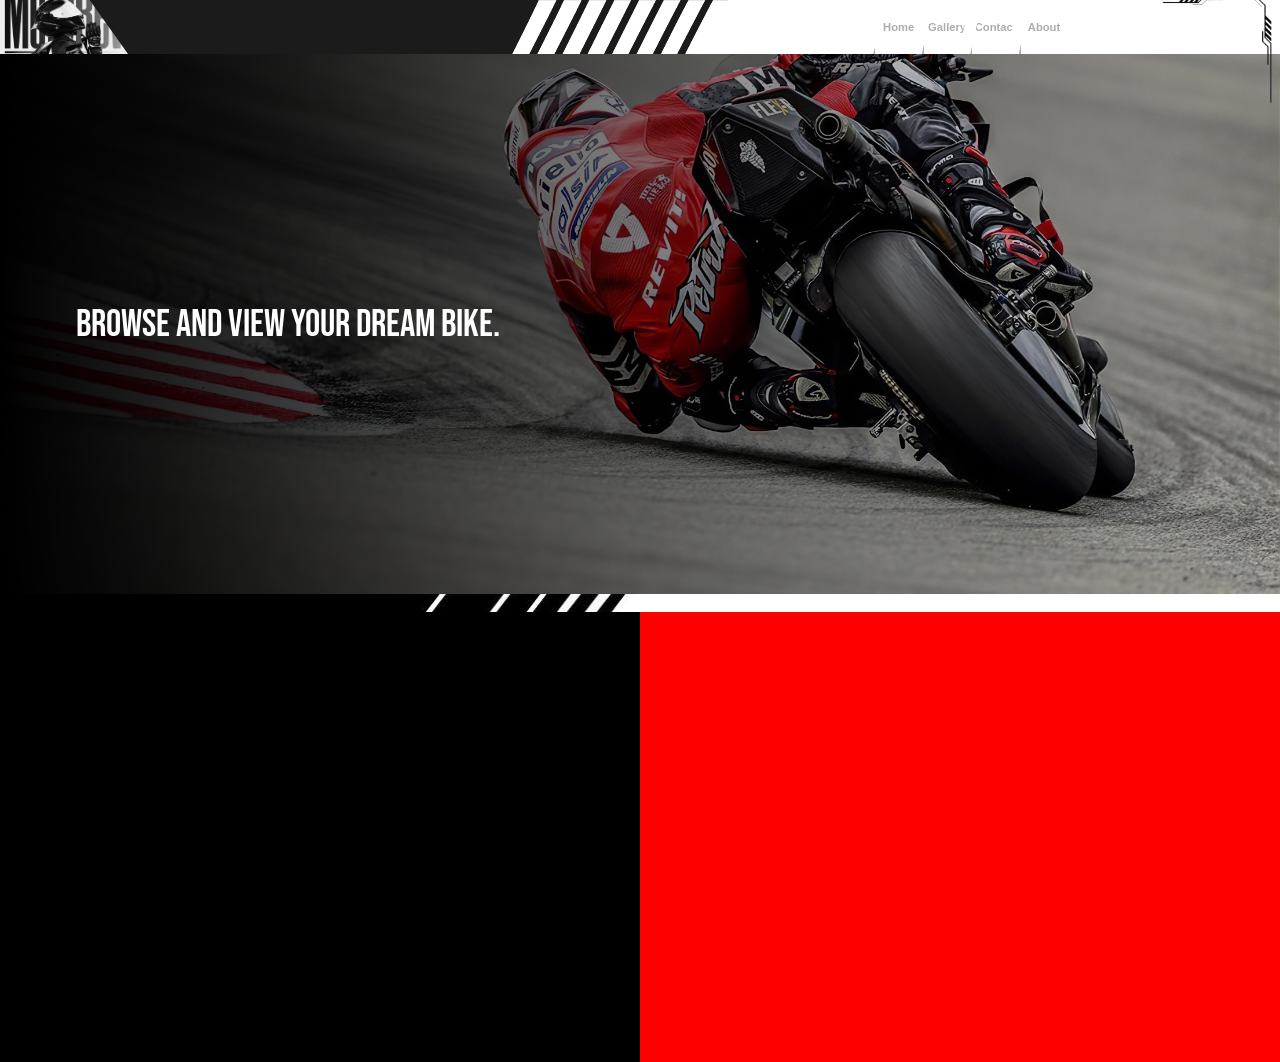
==== gallery.html @ 36334b3f "constructing gallery page" ====
<!doctype html>
<html lang="en">
	<head>
		<meta charset="UTF-8" />
		<meta name="viewport" content="width=device-width, initial-scale=1.0" />
		<title>MotoRev</title>
		<link rel="stylesheet" href="gallery.css" />
		<link rel="icon" href="assets/logo.png" />
		<link rel="preconnect" href="https://fonts.googleapis.com" />
		<link rel="preconnect" href="https://fonts.gstatic.com" crossorigin />
		<link
			href="https://fonts.googleapis.com/css2?family=Black+Ops+One&display=swap"
			rel="stylesheet"
		/>
		<link rel="preconnect" href="https://fonts.googleapis.com" />
		<link rel="preconnect" href="https://fonts.gstatic.com" crossorigin />
		<link
			href="https://fonts.googleapis.com/css2?family=Bebas+Neue&display=swap"
			rel="stylesheet"
		/>
	</head>
	<body>
		<nav id="navbar-container">
			<img id="top-frame-style" src="assets/top-frame-style.png" alt="" />
			<div class="logo-wrapper">
				<a href="index.html"><div class="logo"></div></a>
			</div>
			<div class="right-side-wrapper">
				<div class="shark-gills-style">
					<img src="assets/shark_gills.png" alt="" />
				</div>
				<div class="nav-container">
					<input
						id="toggle-input"
						aria-expanded="false"
						type="checkbox"
						aria-controls="nav-links"
						class="toggle-input"
					/>
					<label for="toggle-input" class="toggle-label">☰</label>

					<ul class="nav-links" id="nav-links">
						<li><a href="index.html">Home</a></li>
						<li><a href="gallery.html">Gallery</a></li>
						<li><a href="">Contact</a></li>
						<li><a href="">About</a></li>
					</ul>
				</div>
			</div>
		</nav>

		<div class="hero-container">
			<!-- <img src="assets/motoGP.jpg" alt=""> -->
			<div class="dark-filter"></div>
			<div class="hero-text-container">
				<h1>BROWSE AND VIEW YOUR DREAM BIKE.</h1>
			</div>
		</div>

		<div class="horizontal_line"></div>

		<div class="bike_category_container">
			<div class="left_container">

			</div>
		</div>

	</body>
</html>
---- gallery.css ----
:root {
	--grey: #adadad;
	--black: #1b1b1b;
	--white: #ffffff;
}

* {
	margin: 0;
	padding: 0;
	box-sizing: border-box;
}

html,body{
    width: 100vw;
    overflow-x: hidden;
}

#navbar-container {
	width: 100%;
	height: 6vh;
	background-color: var(--black);
	display: flex;
	position: relative;
	position: sticky;
	top: 0;
	z-index: 100;
}

.logo-wrapper {
	width: 10%;
	height: 100%;
}

.logo {
	width: 100%;
	height: 100%;
	background-image: url(assets/logo.png);
	object-fit: contain;
	background-repeat: no-repeat;
	background-size: cover;
	background-position: 0 40%;
	position: relative;
	clip-path: polygon(70% 0, 100% 100%, 0 100%, 0 0);
}

.right-side-wrapper {
	display: flex;
	justify-content: flex-end;
	width: 60%;
	height: 100%;
	/* background-color: red; */
	margin-left: auto;
}

.shark-gills-style {
	width: 30%;
	height: 100%;
	margin-right: -4%;
	z-index: 1;
}

.shark-gills-style img {
	width: 100%;
	height: 100%;
}

.nav-container {
	width: 80%;
	height: 100%;
	/* margin-left: auto; */
	z-index: 4;
	background-color: var(--white);
	position: relative;
	clip-path: polygon(100% 0, 100% 100%, 0 100%, 5% 0);
	display: flex;
	justify-content: center;
	align-items: center;
}

.nav-links {
	width: 40%;
	height: 100%;
	display: flex;
	list-style: none;
	/* background-color: red; */
	color: var(--grey);
	font-family: "Montserrat", sans-serif;
	font-weight: bold;
}

.nav-links li {
	width: 20%;
	display: flex;
	align-items: center;
	padding: 0px 10%;
	justify-content: center;
	background-color: var(--white);
	border-left: 2px solid var(--grey);
	font-size: 0.7rem;
	font-weight: bold;
	clip-path: polygon(25% 0%, 100% 0%, 75% 100%, 0% 100%);
	animation: sizingDown 1s ease-in-out;
}

.nav-links li a {
	text-decoration: none;
	color: var(--grey);
}

.nav-links li:hover {
	width: 40%;
	background-color: var(--black);
	clip-path: polygon(15% 0%, 100% 0%, 85% 100%, 0% 100%);
	animation: sizingUp 1s ease-in-out;
}

@keyframes sizingUp {
	0% {
		width: 0%;
		opacity: 70%;
	}
	25% {
		width: 25%;
		opacity: 100%;
	}
	50% {
		width: 50%;
		opacity: 100%;
	}
	75% {
		width: 75%;
		opacity: 100%;
	}
	100% {
		width: 100%;
		opacity: 100%;
	}
}

@keyframes sizingDown {
	0% {
		width: 100%;
		background-color: var(--black);
	}
	25% {
		width: 75%;
		background-color: var(--grey);
	}
	50% {
		width: 50%;
		background-color: var(--white);
	}
	75% {
		width: 25%;
	}
	100% {
		width: 0%;
	}
}

#top-frame-style {
	width: 10%;
	position: absolute;
	top: -28%;
	right: 0;
	z-index: 5;
}

.toggle-input {
	display: none;
}

.toggle-label {
	display: none;
	padding: 0.5rem;
	border-radius: 6px;
	cursor: pointer;
}

.hero-container {
	width: 100vw;
	height: 60vh;
	background-image: url(assets/motoGP.jpg);
	background-repeat: no-repeat;
	background-size: cover;
	background-position: 0 40%;
	backdrop-filter: var(--black);
	position: relative;
	z-index: 1;
}

.dark-filter {
	position: absolute;
	top: 0;
	left: 0;
	width: 100%;
	background-image: linear-gradient(
		to right,
		rgba(0, 0, 0, 1),
		rgba(0, 0, 0, 0)
	);
	height: 100%;
	/* background-color: red; */
	z-index: 5;
}


.hero-text-container{
    width: 40%;
    height: 100%;
    display: flex;
    justify-content: center;
    align-items: center;
    /* background-color: red; */
    position: absolute;
    z-index: 5;
    padding-left: 5%;
}

.hero-text-container h1{
    font-family: "Bebas Neue", system-ui;
    font-weight: 500;
    font-size: clamp(2rem, 3vw, 5rem);
    text-align: center;
    color: white;
    letter-spacing: 5%;
}

.horizontal_line{
	width: 100%;
	height: 2vh;
	background-image: url(assets/horizontal_line_style.jpg);
	background-repeat: no-repeat;
	background-position: 0% 50%;
	background-size: 50%;
}

.bike_category_container{
	width: 100%;
	height: auto;
	background-color: red;
}

.bike_category_container .left_container{
	width: 50%;
	height: 50vh;
	background-color: black;
	
}


@media (max-width: 570px) {
    .hero-container {
        background-position: 60% 40%;
    }

    .hero-text-container{
        width: 100%;
    }
}

@media (max-width: 1054px) {
	.nav-container {
		clip-path: none;
		/* display: none; */
		width: 100%;
		position: relative;
		padding-right: 1rem;
	}

	@keyframes slideToLeft {
		from {
			transform: translateX(100%);
		}
		to {
			transform: translateX(0);
		}
	}

	@keyframes slideToRight {
		from {
			transform: translateX(0);
		}
		to {
			transform: translateX(100%);
		}
	}

	.nav-links {
		display: flex;
		visibility: hidden;
		/* display: none; */
		opacity: 0;
		flex-direction: column;
		position: absolute;
		top: 100%;
		gap: 1.5rem;
		left: 0;
		width: 100%;
		padding: 1rem;
		height: 100vh;
		background-color: var(--white);
		z-index: 10;
		transform: translateX(100%);
		transition:
			transform 1s ease-in-out,
			opacity 1s ease-in-out,
			visibility 1s ease-in-out;
	}

	.nav-links li {
		width: 100%;
		clip-path: none;
		border-left: none;
		font-size: 0.7rem;

		animation: none;
	}

	.nav-links li:hover {
		clip-path: none;
		width: 100%;
		background-color: transparent;
		cursor: pointer;
		border-bottom: 1px solid var(--grey);
		animation: none;
	}

	.toggle-label {
		display: flex;
		margin-left: auto;
		cursor: pointer;
	}

	.toggle-input:checked + .toggle-label + .nav-links {
		visibility: visible;
		opacity: 1;
		animation: slideToLeft 1s ease-in-out;
		transform: translateX(0);
	}
}
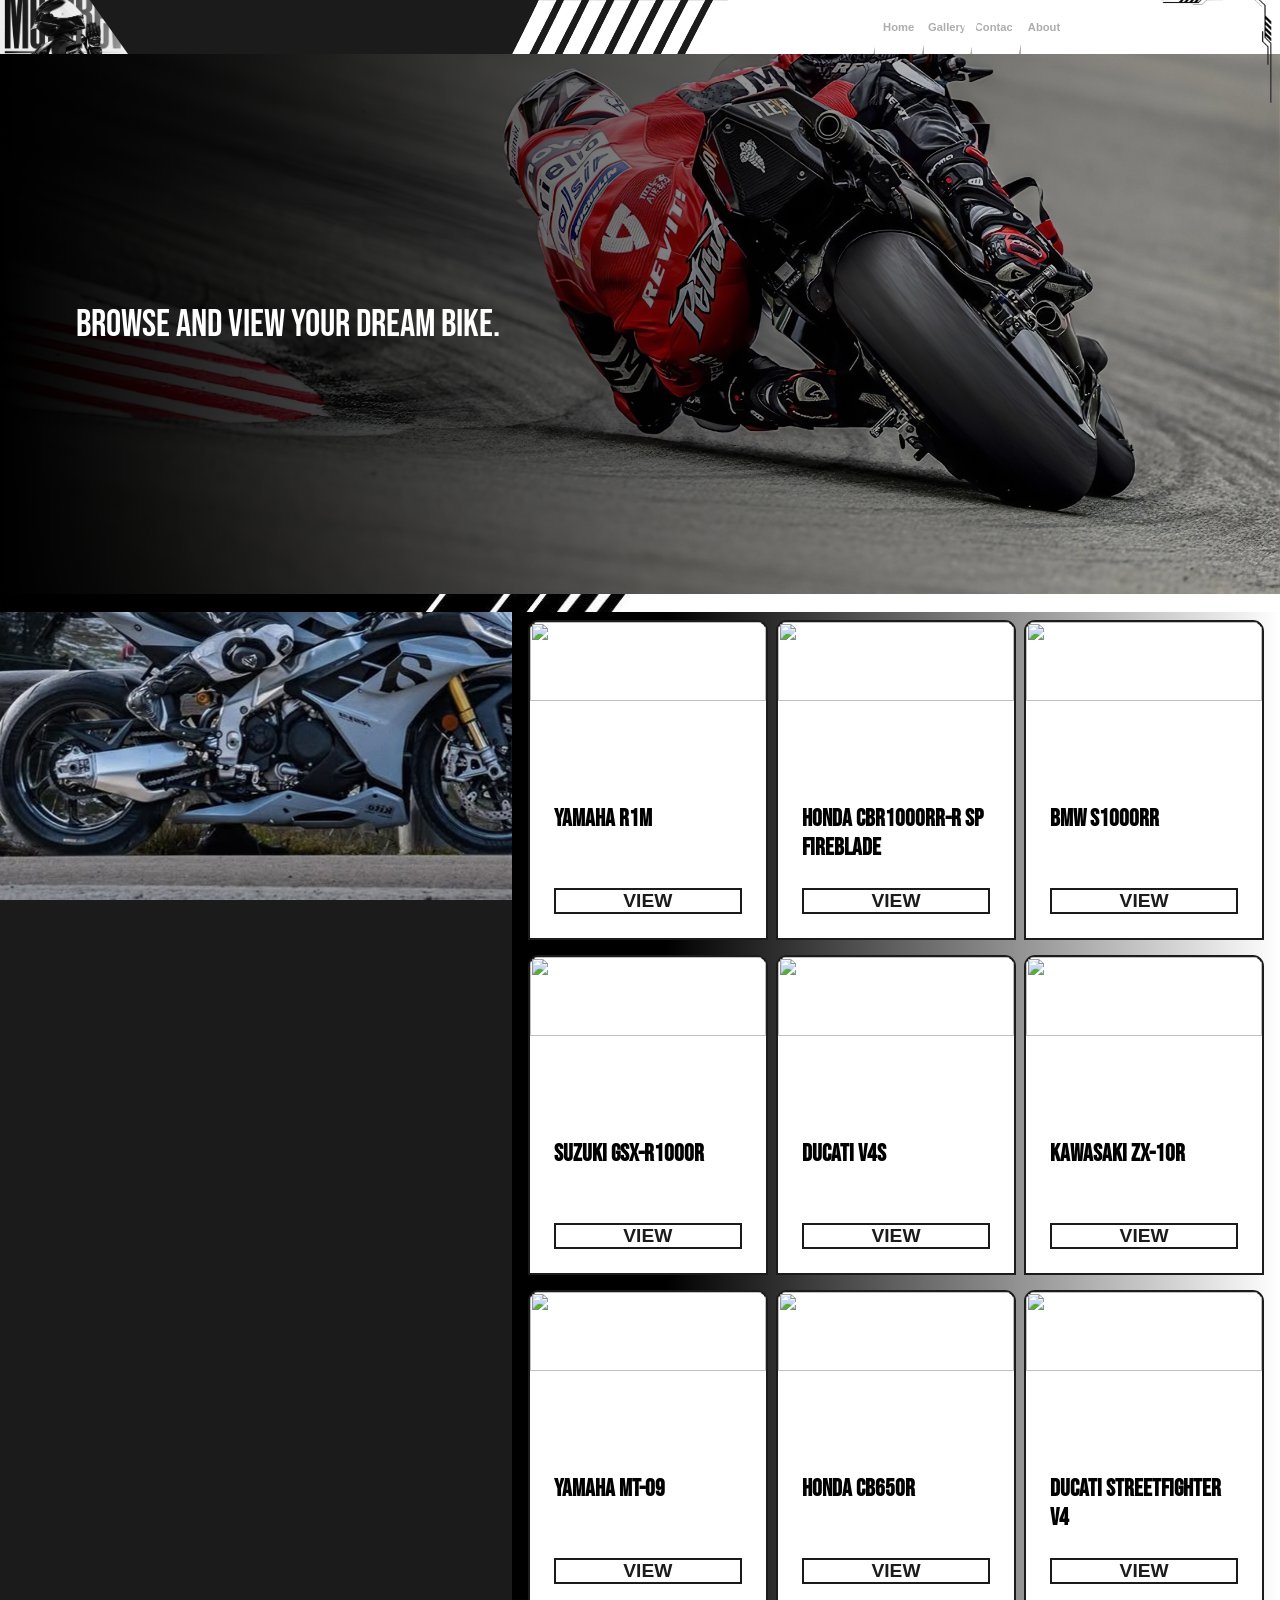
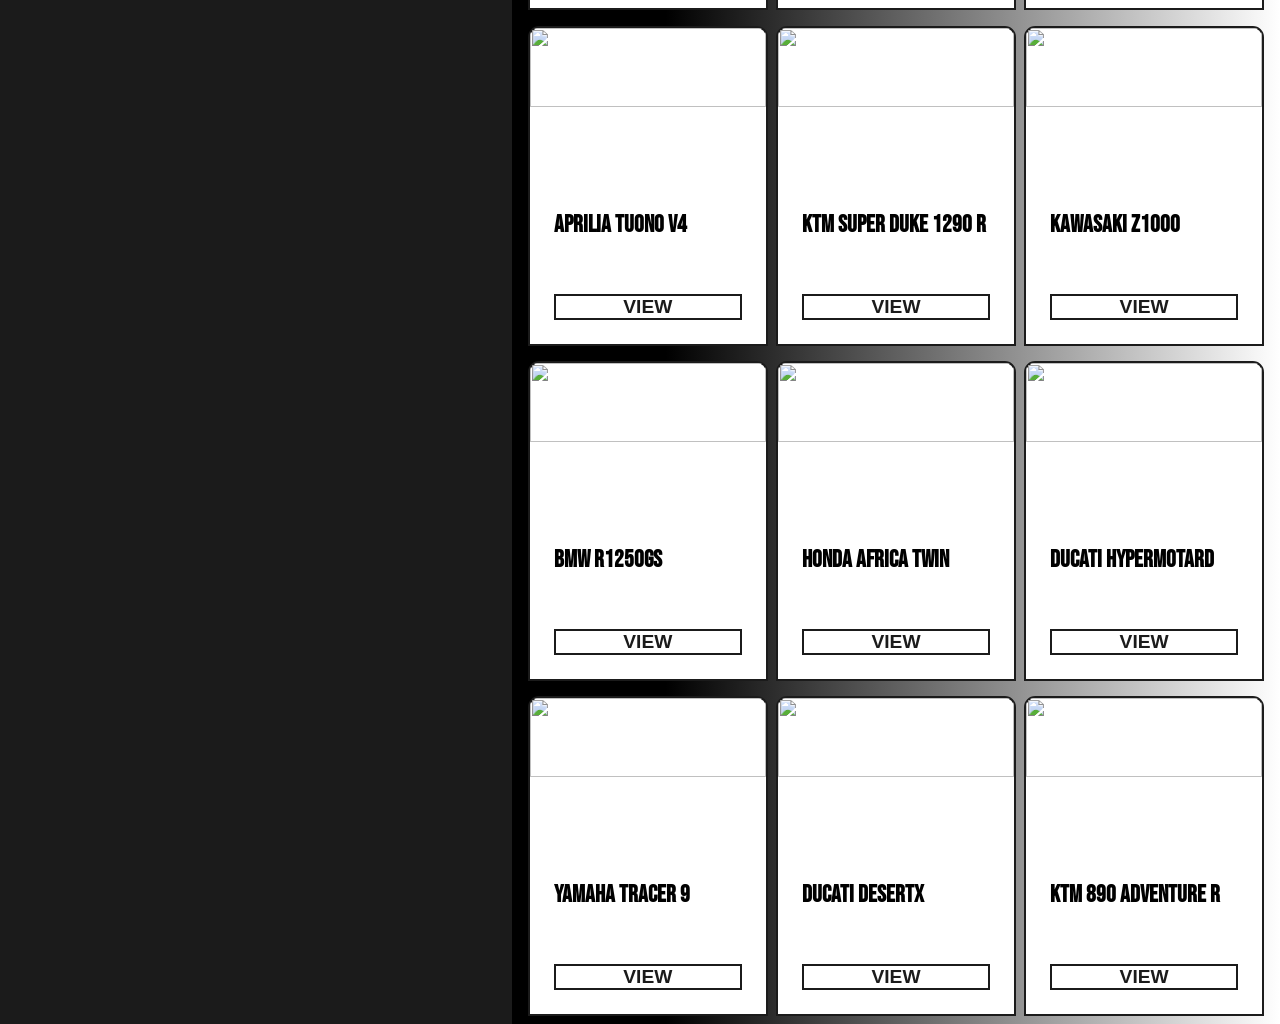
==== commit 96272965: "designed gallery card page" ====
--- a/gallery.html
+++ b/gallery.html
@@ -60,10 +60,87 @@
 		<div class="horizontal_line"></div>
 
 		<div class="bike_category_container">
-			<div class="left_container">
+			<div class="left_container"></div>
 
+			<div class="gallery_right_container">
+				<div class="gallery_cards_container" id="gallery_cards_container">
+					<!-- <div class="gallery_card">
+						<img src="assets/hero-bike-mask-img.jpg" alt="" />
+						<div class="card-text-container">
+							<h1>Yamaha R1M</h1>
+							<a href="">VIEW</a>
+						</div>
+					</div> -->
+					
+				</div>
+
+				<div class="gallery_cards_container" id="gallery_cards_container2">
+					<!-- <div class="gallery_card">
+						<img src="assets/hero-bike-mask-img.jpg" alt="" />
+						<div class="card-text-container">
+							<h1>Yamaha R1M</h1>
+							<a href="">VIEW</a>
+						</div>
+					</div> -->
+				</div>
 			</div>
 		</div>
 
+		<div class="bike_category_container">
+			<div class="left_container" id="bike_category2"></div>
+
+			<div class="gallery_right_container">
+				<div class="gallery_cards_container" id="gallery_cards_container3">
+					<!-- <div class="gallery_card">
+						<img src="assets/hero-bike-mask-img.jpg" alt="" />
+						<div class="card-text-container">
+							<h1>Yamaha R1M</h1>
+							<a href="">VIEW</a>
+						</div>
+					</div> -->
+					
+				</div>
+
+				<div class="gallery_cards_container" id="gallery_cards_container4">
+					<!-- <div class="gallery_card">
+						<img src="assets/hero-bike-mask-img.jpg" alt="" />
+						<div class="card-text-container">
+							<h1>Yamaha R1M</h1>
+							<a href="">VIEW</a>
+						</div>
+					</div> -->
+				</div>
+			</div>
+		</div>
+
+		<div class="bike_category_container">
+			<div class="left_container" id="bike_category3"></div>
+
+			<div class="gallery_right_container">
+				<div class="gallery_cards_container" id="gallery_cards_container5">
+					<!-- <div class="gallery_card">
+						<img src="assets/hero-bike-mask-img.jpg" alt="" />
+						<div class="card-text-container">
+							<h1>Yamaha R1M</h1>
+							<a href="">VIEW</a>
+						</div>
+					</div> -->
+					
+				</div>
+
+				<div class="gallery_cards_container" id="gallery_cards_container6">
+					<!-- <div class="gallery_card">
+						<img src="assets/hero-bike-mask-img.jpg" alt="" />
+						<div class="card-text-container">
+							<h1>Yamaha R1M</h1>
+							<a href="">VIEW</a>
+						</div>
+					</div> -->
+				</div>
+			</div>
+		</div>
+
+
+		<script src="gallery_script.js"></script>
 	</body>
 </html>
--- a/gallery.css
+++ b/gallery.css
@@ -14,7 +14,7 @@
     width: 100vw;
     overflow-x: hidden;
 }
-
+/* navbar start */
 #navbar-container {
 	width: 100%;
 	height: 6vh;
@@ -99,7 +99,7 @@
 	font-size: 0.7rem;
 	font-weight: bold;
 	clip-path: polygon(25% 0%, 100% 0%, 75% 100%, 0% 100%);
-	animation: sizingDown 1s ease-in-out;
+	animation: sizingDown 0.2s ease-in-out;
 }
 
 .nav-links li a {
@@ -176,6 +176,89 @@
 	border-radius: 6px;
 	cursor: pointer;
 }
+
+@media (max-width: 1054px) {
+	.nav-container {
+		clip-path: none;
+		/* display: none; */
+		width: 100%;
+		position: relative;
+		padding-right: 1rem;
+	}
+
+	@keyframes slideToLeft {
+		from {
+			transform: translateX(100%);
+		}
+		to {
+			transform: translateX(0);
+		}
+	}
+
+	@keyframes slideToRight {
+		from {
+			transform: translateX(0);
+		}
+		to {
+			transform: translateX(100%);
+		}
+	}
+
+	.nav-links {
+		display: flex;
+		visibility: hidden;
+		/* display: none; */
+		opacity: 0;
+		flex-direction: column;
+		position: absolute;
+		top: 100%;
+		gap: 1.5rem;
+		left: 0;
+		width: 100%;
+		padding: 1rem;
+		height: 100vh;
+		background-color: var(--white);
+		z-index: 10;
+		transform: translateX(100%);
+		transition:
+			transform 1s ease-in-out,
+			opacity 1s ease-in-out,
+			visibility 1s ease-in-out;
+	}
+
+	.nav-links li {
+		width: 100%;
+		clip-path: none;
+		border-left: none;
+		font-size: 0.7rem;
+
+		animation: none;
+	}
+
+	.nav-links li:hover {
+		clip-path: none;
+		width: 100%;
+		background-color: transparent;
+		cursor: pointer;
+		border-bottom: 1px solid var(--grey);
+		animation: none;
+	}
+
+	.toggle-label {
+		display: flex;
+		margin-left: auto;
+		cursor: pointer;
+	}
+
+	.toggle-input:checked + .toggle-label + .nav-links {
+		visibility: visible;
+		opacity: 1;
+		animation: slideToLeft 1s ease-in-out;
+		transform: translateX(0);
+	}
+}
+
+/* navbar end */
 
 .hero-container {
 	width: 100vw;
@@ -238,14 +321,99 @@
 .bike_category_container{
 	width: 100%;
 	height: auto;
-	background-color: red;
+	/* background-color: red; */
+	display: flex;
 }
 
 .bike_category_container .left_container{
-	width: 50%;
-	height: 50vh;
-	background-color: black;
-	
+	width: 40%;
+	height: auto;
+	background-color: var(--black);
+	background-image: url(assets/SportBike_category_img.jpg);
+	background-position: -10% 100%;
+	background-repeat: no-repeat;
+	background-attachment: fixed;
+}
+
+#bike_category2{
+	background-image: url(assets/NakedBike_category_img.jpg);
+}
+
+#bike_category3{
+	background-image: url(assets/AdventureBike_category_img.jpg);
+}
+
+.gallery_right_container{
+	width: 60%;
+	height: auto;
+	/* display: flex; */
+}
+
+
+.gallery_cards_container{
+	width: 100%;
+	height: auto;
+	padding: 1%;
+	background: linear-gradient(to right,rgb(0, 0, 0) 20% ,white 100%);
+	display: flex;
+	justify-content: space-evenly;
+	/* flex: wrap; */
+}
+
+.gallery_card{
+	width: 15rem;
+	height: 20rem;
+	min-height: 10rem;
+	background-color: var(--white);
+	border: 2px solid var(--black);
+	border-top-left-radius: 0.7rem;
+	border-top-right-radius: 0.7rem;
+}
+
+.gallery_card img{
+	width: 100%;
+	height: 50%;
+	max-height: 50%;
+	border-top-left-radius: 0.5rem;
+	border-top-right-radius: 0.5rem;
+	background-size: cover;
+	object-fit: cover;
+	object-position: 0% center;
+	/* background-color: blue; */
+}
+
+.card-text-container{
+	height: 50%;
+	width: 100%;
+	padding: 1.5rem;
+	display: flex;
+	flex-direction: column;
+	justify-content: space-between;
+}
+
+
+.card-text-container h1{
+	height: 100%;
+	font-size: 1.5rem;
+	font-family: "Bebas Neue", system-ui;
+	/* background-color: red; */
+	/* letter-spacing: 0.1rem; */
+}
+
+.card-text-container a{
+	height: 30%;
+	text-decoration: none;
+	border: 2px solid var(--black);
+	color: var(--black);
+	font-family: sans-serif;
+	font-weight: 400;	
+	/* letter-spacing: 0.1rem; */
+	background-color: var(--white);
+	display: flex;
+	align-items: center;
+	font-weight: bold;
+	font-size: 1.2rem;
+	justify-content: center;
 }
 
 
@@ -259,83 +427,4 @@
     }
 }
 
-@media (max-width: 1054px) {
-	.nav-container {
-		clip-path: none;
-		/* display: none; */
-		width: 100%;
-		position: relative;
-		padding-right: 1rem;
-	}
-
-	@keyframes slideToLeft {
-		from {
-			transform: translateX(100%);
-		}
-		to {
-			transform: translateX(0);
-		}
-	}
-
-	@keyframes slideToRight {
-		from {
-			transform: translateX(0);
-		}
-		to {
-			transform: translateX(100%);
-		}
-	}
-
-	.nav-links {
-		display: flex;
-		visibility: hidden;
-		/* display: none; */
-		opacity: 0;
-		flex-direction: column;
-		position: absolute;
-		top: 100%;
-		gap: 1.5rem;
-		left: 0;
-		width: 100%;
-		padding: 1rem;
-		height: 100vh;
-		background-color: var(--white);
-		z-index: 10;
-		transform: translateX(100%);
-		transition:
-			transform 1s ease-in-out,
-			opacity 1s ease-in-out,
-			visibility 1s ease-in-out;
-	}
-
-	.nav-links li {
-		width: 100%;
-		clip-path: none;
-		border-left: none;
-		font-size: 0.7rem;
-
-		animation: none;
-	}
-
-	.nav-links li:hover {
-		clip-path: none;
-		width: 100%;
-		background-color: transparent;
-		cursor: pointer;
-		border-bottom: 1px solid var(--grey);
-		animation: none;
-	}
-
-	.toggle-label {
-		display: flex;
-		margin-left: auto;
-		cursor: pointer;
-	}
-
-	.toggle-input:checked + .toggle-label + .nav-links {
-		visibility: visible;
-		opacity: 1;
-		animation: slideToLeft 1s ease-in-out;
-		transform: translateX(0);
-	}
-}
+
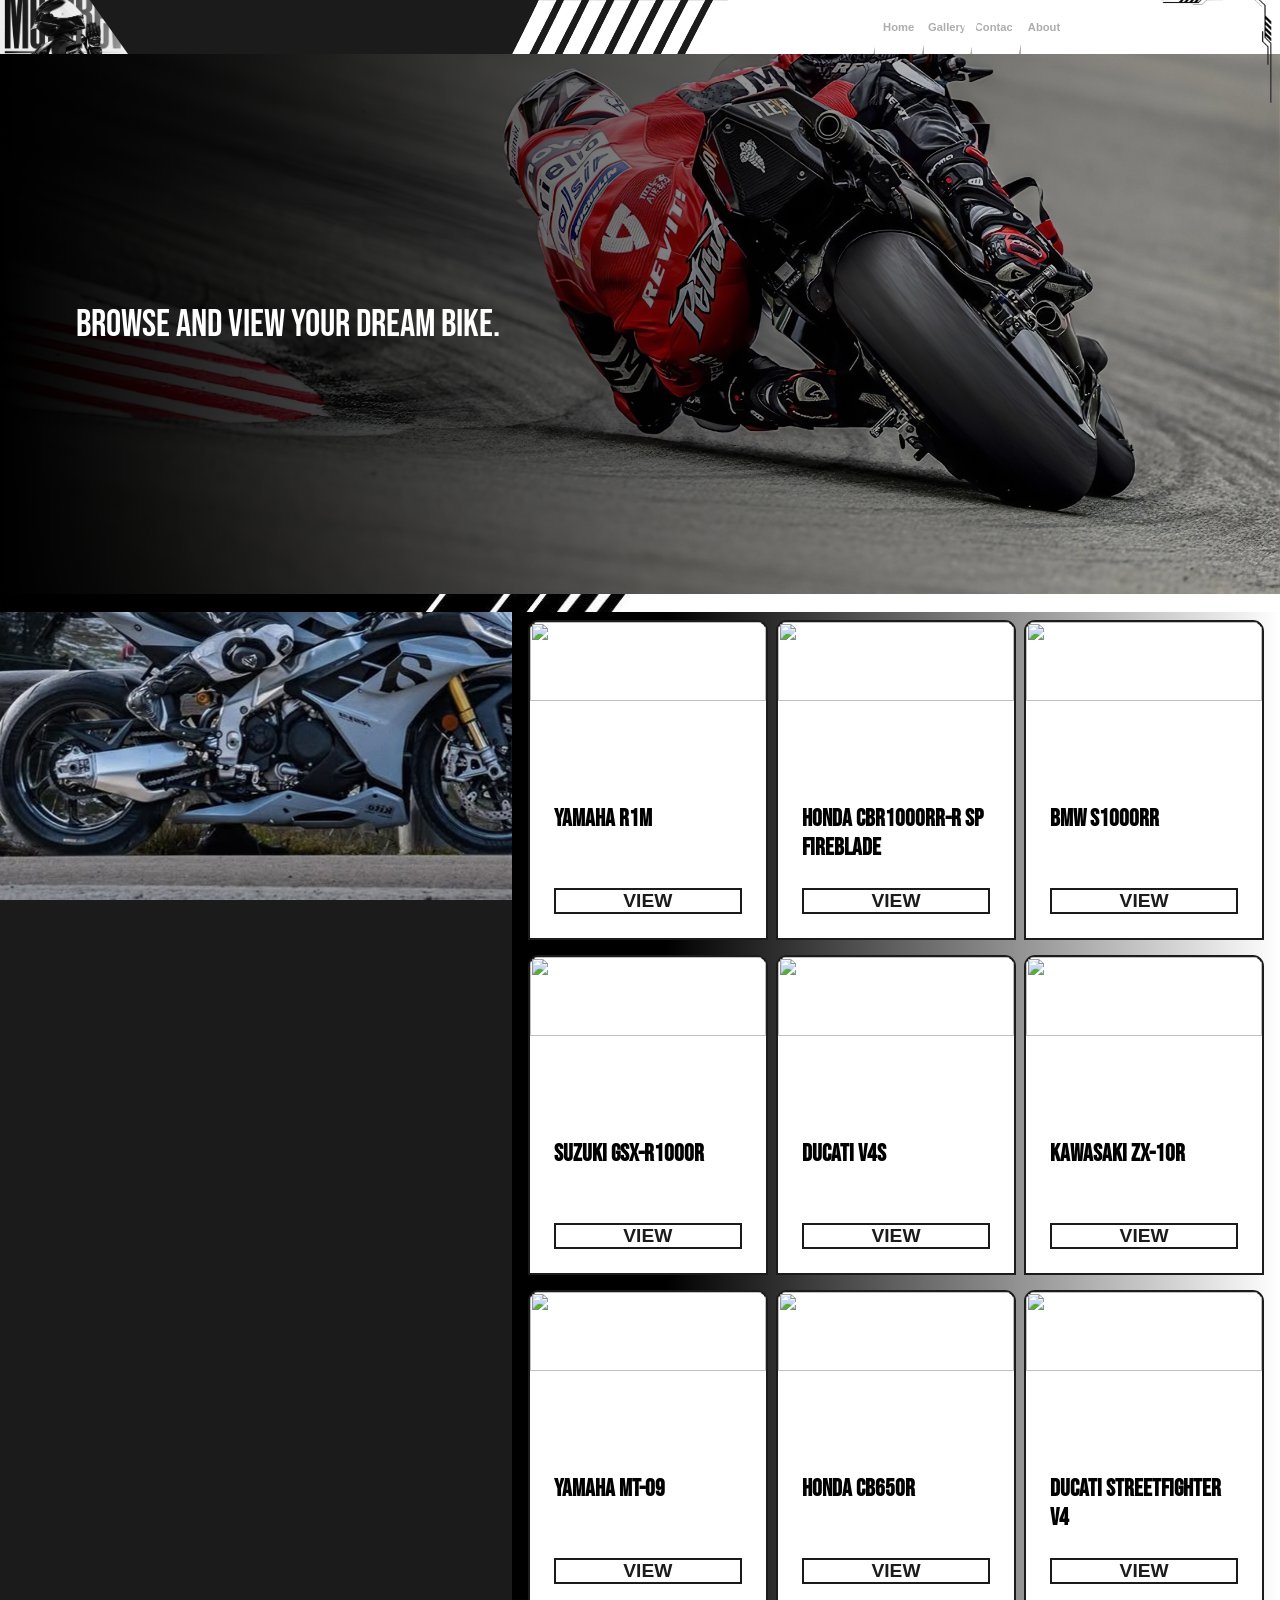
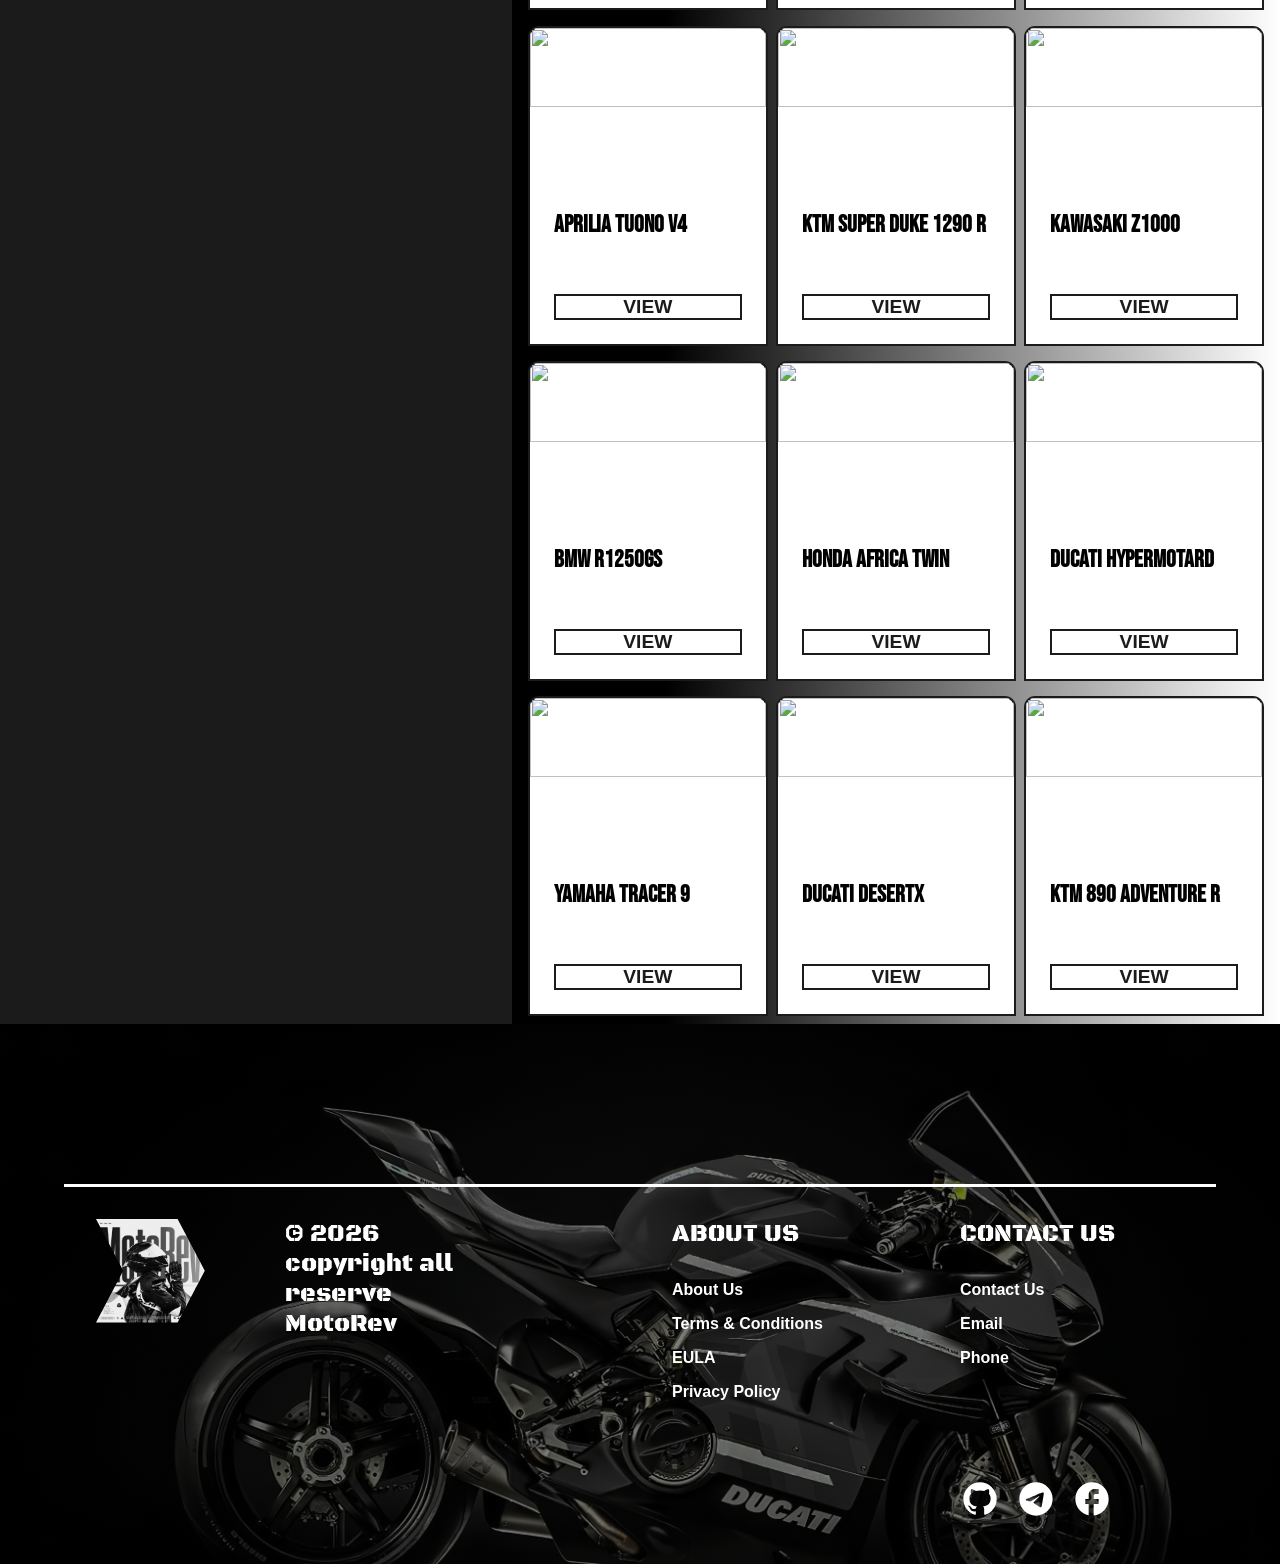
==== commit 7801b294: "add footer to gallery.html" ====
--- a/gallery.html
+++ b/gallery.html
@@ -71,7 +71,6 @@
 							<a href="">VIEW</a>
 						</div>
 					</div> -->
-					
 				</div>
 
 				<div class="gallery_cards_container" id="gallery_cards_container2">
@@ -98,7 +97,6 @@
 							<a href="">VIEW</a>
 						</div>
 					</div> -->
-					
 				</div>
 
 				<div class="gallery_cards_container" id="gallery_cards_container4">
@@ -125,7 +123,6 @@
 							<a href="">VIEW</a>
 						</div>
 					</div> -->
-					
 				</div>
 
 				<div class="gallery_cards_container" id="gallery_cards_container6">
@@ -140,6 +137,81 @@
 			</div>
 		</div>
 
+		<footer>
+			<div class="footer-container">
+				<div class="left-side-footer-container">
+					<img src="assets/logo.png" alt="" />
+					<h1>© 2026 copyright all reserve MotoRev</h1>
+				</div>
+
+				<div class="center-side-footer-container">
+					<h1>ABOUT US</h1>
+					<ul>
+						<li>About Us</li>
+						<li>Terms & Conditions</li>
+						<li>EULA</li>
+						<li>Privacy Policy</li>
+					</ul>
+				</div>
+
+				<div class="center-side-footer-container">
+					<h1>CONTACT US</h1>
+					<ul>
+						<li>Contact Us</li>
+						<li>Email</li>
+						<li>Phone</li>
+					</ul>
+
+					<ul id="socials-link">
+						<li>
+							<svg
+								id="github-svg"
+								xmlns="http://www.w3.org/2000/svg"
+								width="24"
+								height="24"
+								viewBox="0 0 24 24"
+							>
+								<path d="M0 0h24v24H0z" fill="none" />
+								<path
+									fill="currentColor"
+									d="M12 2A10 10 0 0 0 2 12c0 4.42 2.87 8.17 6.84 9.5c.5.08.66-.23.66-.5v-1.69c-2.77.6-3.36-1.34-3.36-1.34c-.46-1.16-1.11-1.47-1.11-1.47c-.91-.62.07-.6.07-.6c1 .07 1.53 1.03 1.53 1.03c.87 1.52 2.34 1.07 2.91.83c.09-.65.35-1.09.63-1.34c-2.22-.25-4.55-1.11-4.55-4.92c0-1.11.38-2 1.03-2.71c-.1-.25-.45-1.29.1-2.64c0 0 .84-.27 2.75 1.02c.79-.22 1.65-.33 2.5-.33s1.71.11 2.5.33c1.91-1.29 2.75-1.02 2.75-1.02c.55 1.35.2 2.39.1 2.64c.65.71 1.03 1.6 1.03 2.71c0 3.82-2.34 4.66-4.57 4.91c.36.31.69.92.69 1.85V21c0 .27.16.59.67.5C19.14 20.16 22 16.42 22 12A10 10 0 0 0 12 2"
+								/>
+							</svg>
+						</li>
+						<li>
+							<svg
+								id="telegram-svg"
+								xmlns="http://www.w3.org/2000/svg"
+								width="24"
+								height="24"
+								viewBox="0 0 24 24"
+							>
+								<path d="M0 0h24v24H0z" fill="none" />
+								<path
+									fill="currentColor"
+									d="M12 2C6.48 2 2 6.48 2 12s4.48 10 10 10s10-4.48 10-10S17.52 2 12 2m4.64 6.8c-.15 1.58-.8 5.42-1.13 7.19c-.14.75-.42 1-.68 1.03c-.58.05-1.02-.38-1.58-.75c-.88-.58-1.38-.94-2.23-1.5c-.99-.65-.35-1.01.22-1.59c.15-.15 2.71-2.48 2.76-2.69a.2.2 0 0 0-.05-.18c-.06-.05-.14-.03-.21-.02c-.09.02-1.49.95-4.22 2.79c-.4.27-.76.41-1.08.4c-.36-.01-1.04-.2-1.55-.37c-.63-.2-1.12-.31-1.08-.66c.02-.18.27-.36.74-.55c2.92-1.27 4.86-2.11 5.83-2.51c2.78-1.16 3.35-1.36 3.73-1.36c.08 0 .27.02.39.12c.1.08.13.19.14.27c-.01.06.01.24 0 .38"
+								/>
+							</svg>
+						</li>
+						<li>
+							<svg
+								id="facebook-svg"
+								xmlns="http://www.w3.org/2000/svg"
+								width="24"
+								height="24"
+								viewBox="0 0 24 24"
+							>
+								<path d="M0 0h24v24H0z" fill="none" />
+								<path
+									fill="currentColor"
+									d="M22 12c0-5.52-4.48-10-10-10S2 6.48 2 12c0 4.84 3.44 8.87 8 9.8V15H8v-3h2V9.5C10 7.57 11.57 6 13.5 6H16v3h-2c-.55 0-1 .45-1 1v2h3v3h-3v6.95c5.05-.5 9-4.76 9-9.95"
+								/>
+							</svg>
+						</li>
+					</ul>
+				</div>
+			</div>
+		</footer>
 
 		<script src="gallery_script.js"></script>
 	</body>
--- a/gallery.css
+++ b/gallery.css
@@ -10,9 +10,10 @@
 	box-sizing: border-box;
 }
 
-html,body{
-    width: 100vw;
-    overflow-x: hidden;
+html,
+body {
+	width: 100vw;
+	overflow-x: hidden;
 }
 /* navbar start */
 #navbar-container {
@@ -287,29 +288,28 @@
 	z-index: 5;
 }
 
-
-.hero-text-container{
-    width: 40%;
-    height: 100%;
-    display: flex;
-    justify-content: center;
-    align-items: center;
-    /* background-color: red; */
-    position: absolute;
-    z-index: 5;
-    padding-left: 5%;
-}
-
-.hero-text-container h1{
-    font-family: "Bebas Neue", system-ui;
-    font-weight: 500;
-    font-size: clamp(2rem, 3vw, 5rem);
-    text-align: center;
-    color: white;
-    letter-spacing: 5%;
-}
-
-.horizontal_line{
+.hero-text-container {
+	width: 40%;
+	height: 100%;
+	display: flex;
+	justify-content: center;
+	align-items: center;
+	/* background-color: red; */
+	position: absolute;
+	z-index: 5;
+	padding-left: 5%;
+}
+
+.hero-text-container h1 {
+	font-family: "Bebas Neue", system-ui;
+	font-weight: 500;
+	font-size: clamp(2rem, 3vw, 5rem);
+	text-align: center;
+	color: white;
+	letter-spacing: 5%;
+}
+
+.horizontal_line {
 	width: 100%;
 	height: 2vh;
 	background-image: url(assets/horizontal_line_style.jpg);
@@ -318,14 +318,14 @@
 	background-size: 50%;
 }
 
-.bike_category_container{
+.bike_category_container {
 	width: 100%;
 	height: auto;
 	/* background-color: red; */
 	display: flex;
 }
 
-.bike_category_container .left_container{
+.bike_category_container .left_container {
 	width: 40%;
 	height: auto;
 	background-color: var(--black);
@@ -335,32 +335,31 @@
 	background-attachment: fixed;
 }
 
-#bike_category2{
+#bike_category2 {
 	background-image: url(assets/NakedBike_category_img.jpg);
 }
 
-#bike_category3{
+#bike_category3 {
 	background-image: url(assets/AdventureBike_category_img.jpg);
 }
 
-.gallery_right_container{
+.gallery_right_container {
 	width: 60%;
 	height: auto;
 	/* display: flex; */
 }
 
-
-.gallery_cards_container{
+.gallery_cards_container {
 	width: 100%;
 	height: auto;
 	padding: 1%;
-	background: linear-gradient(to right,rgb(0, 0, 0) 20% ,white 100%);
+	background: linear-gradient(to right, rgb(0, 0, 0) 20%, white 100%);
 	display: flex;
 	justify-content: space-evenly;
 	/* flex: wrap; */
 }
 
-.gallery_card{
+.gallery_card {
 	width: 15rem;
 	height: 20rem;
 	min-height: 10rem;
@@ -370,7 +369,7 @@
 	border-top-right-radius: 0.7rem;
 }
 
-.gallery_card img{
+.gallery_card img {
 	width: 100%;
 	height: 50%;
 	max-height: 50%;
@@ -382,7 +381,7 @@
 	/* background-color: blue; */
 }
 
-.card-text-container{
+.card-text-container {
 	height: 50%;
 	width: 100%;
 	padding: 1.5rem;
@@ -391,8 +390,7 @@
 	justify-content: space-between;
 }
 
-
-.card-text-container h1{
+.card-text-container h1 {
 	height: 100%;
 	font-size: 1.5rem;
 	font-family: "Bebas Neue", system-ui;
@@ -400,13 +398,13 @@
 	/* letter-spacing: 0.1rem; */
 }
 
-.card-text-container a{
+.card-text-container a {
 	height: 30%;
 	text-decoration: none;
 	border: 2px solid var(--black);
 	color: var(--black);
 	font-family: sans-serif;
-	font-weight: 400;	
+	font-weight: 400;
 	/* letter-spacing: 0.1rem; */
 	background-color: var(--white);
 	display: flex;
@@ -416,15 +414,133 @@
 	justify-content: center;
 }
 
-
 @media (max-width: 570px) {
-    .hero-container {
-        background-position: 60% 40%;
-    }
-
-    .hero-text-container{
-        width: 100%;
-    }
-}
-
-
+	.hero-container {
+		background-position: 60% 40%;
+	}
+
+	.hero-text-container {
+		width: 100%;
+	}
+}
+
+/* footer start */
+footer {
+	width: 100%;
+	height: 60vh;
+	background-image:
+		linear-gradient(rgba(0, 0, 0, 0.5), rgba(0, 0, 0, 0.5)),
+		url(assets/footer-bg.jpg);
+	background-repeat: no-repeat;
+	background-size: cover;
+	object-fit: contain;
+	background-position: 0% 20%;
+	padding-top: 10rem;
+	display: flex;
+	justify-content: center;
+	align-items: center;
+}
+
+.footer-container {
+	width: 90%;
+	height: 100%;
+	display: flex;
+	background-color: transparent;
+	border-top: 3px solid var(--white);
+}
+
+.left-side-footer-container {
+	width: 50%;
+	height: 100%;
+	display: flex;
+	/* flex-direction: column; */
+	/* justify-content: center; */
+	gap: 5rem;
+	padding: 2rem 0px 0px 2rem;
+}
+
+.left-side-footer-container img {
+	width: 20%;
+	height: 30%;
+	clip-path: polygon(75% 0%, 100% 50%, 75% 100%, 0% 100%, 25% 50%, 0% 0%);
+}
+
+.left-side-footer-container h1 {
+	width: 40%;
+	color: white;
+	font-family: "Black Ops One", system-ui;
+	font-weight: 400;
+	font-size: 1.5rem;
+}
+
+.center-side-footer-container {
+	width: 25%;
+	height: 100%;
+	display: flex;
+	flex-direction: column;
+	padding: 2rem 0px 0px 2rem;
+	gap: 2rem;
+	/* background-color: red; */
+}
+
+.center-side-footer-container h1 {
+	font-family: "Black Ops One", system-ui;
+	font-weight: 400;
+	font-size: 1.5rem;
+	color: var(--white);
+}
+
+.center-side-footer-container ul {
+	width: 100%;
+	height: 100%;
+	display: flex;
+	flex-direction: column;
+	list-style: none;
+	gap: 1rem;
+}
+
+.center-side-footer-container ul li {
+	font-family: "Montserrat", sans-serif;
+	font-weight: bold;
+	color: var(--white);
+	text-decoration: none;
+}
+
+#socials-link {
+	display: flex;
+	flex-direction: row;
+	/* justify-content: center; */
+	align-items: center;
+	gap: 1rem;
+}
+
+#github-svg,
+#telegram-svg,
+#facebook-svg {
+	width: 2.5rem;
+	height: 2.5rem;
+}
+
+@media (max-width: 1054px) {
+	footer {
+		background-size: auto 100%;
+		background-position: 20% 0%;
+		height: auto;
+	}
+
+	.footer-container {
+		flex-direction: column;
+	}
+
+	.left-side-footer-container,
+	.left-side-footer-container img {
+		width: 30vw;
+		height: auto;
+		flex-direction: column;
+	}
+
+	.center-side-footer-container {
+		width: 100%;
+	}
+}
+/* footer end */
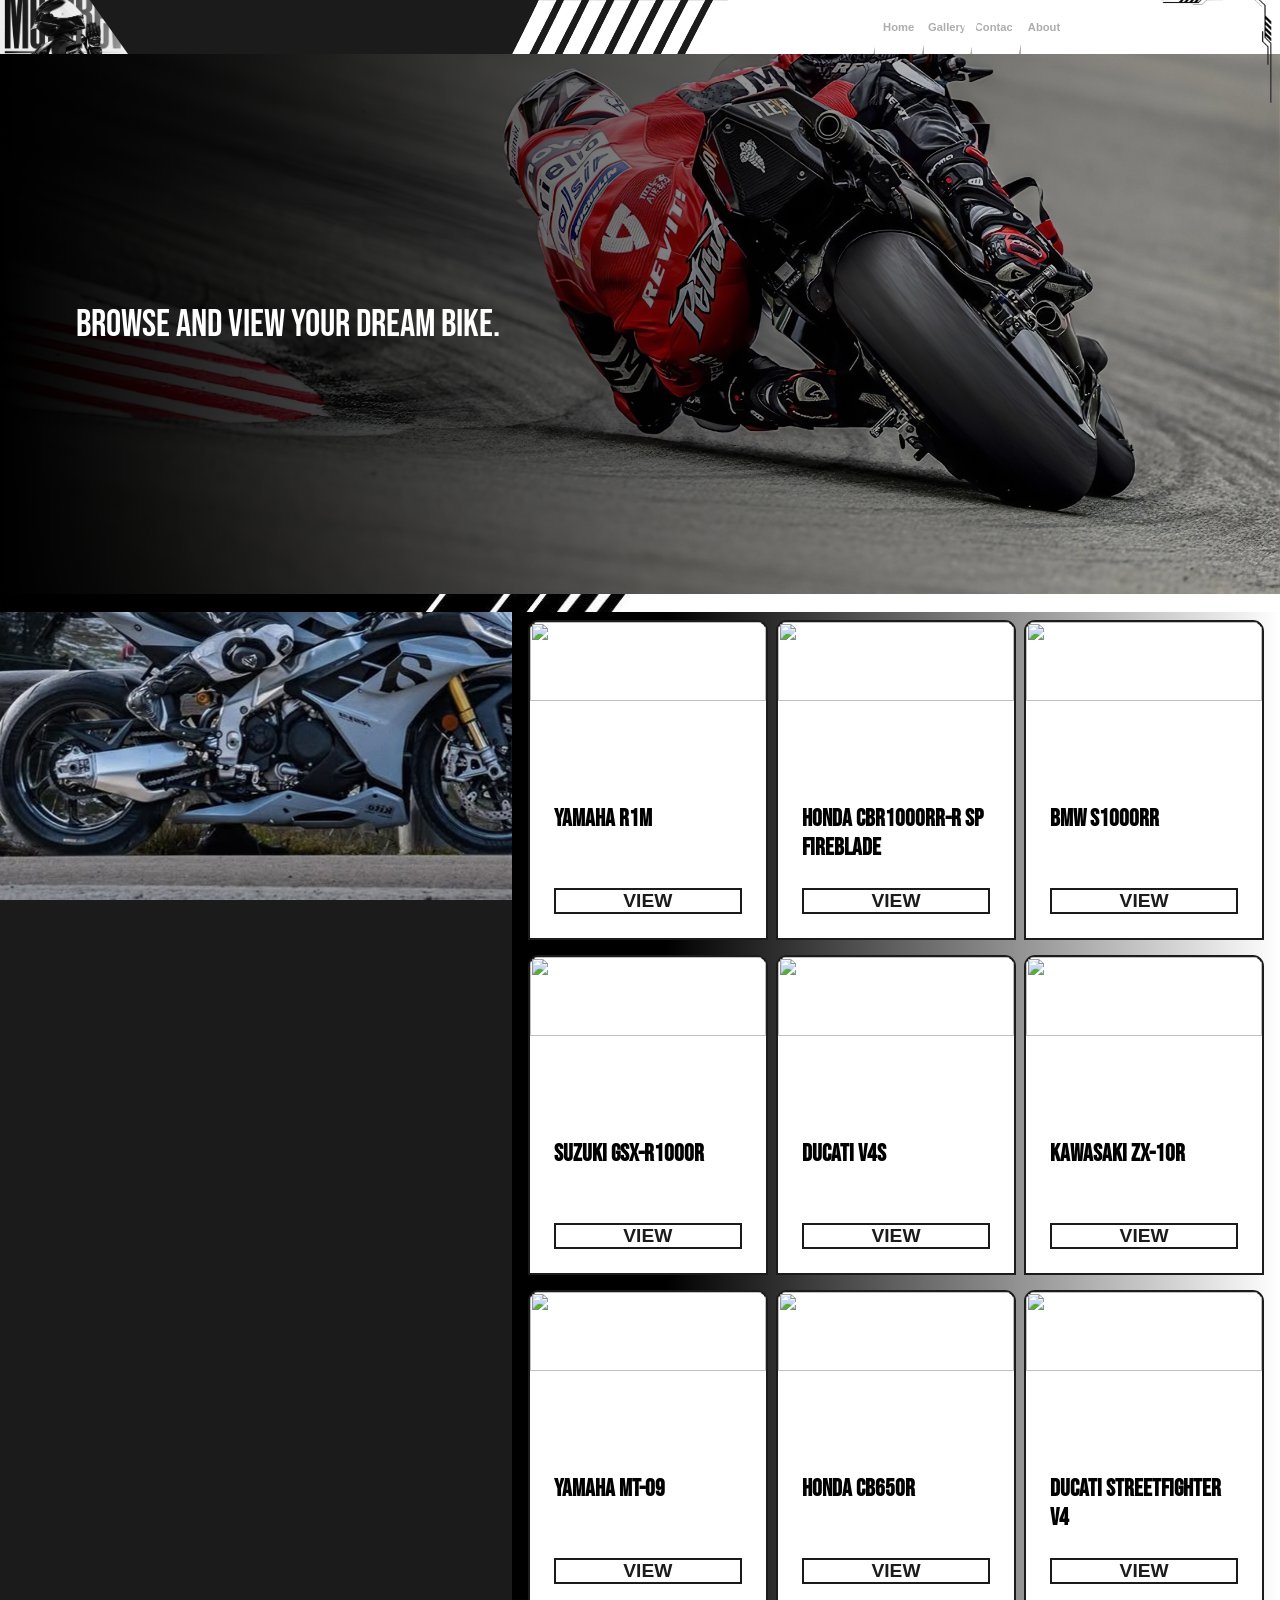
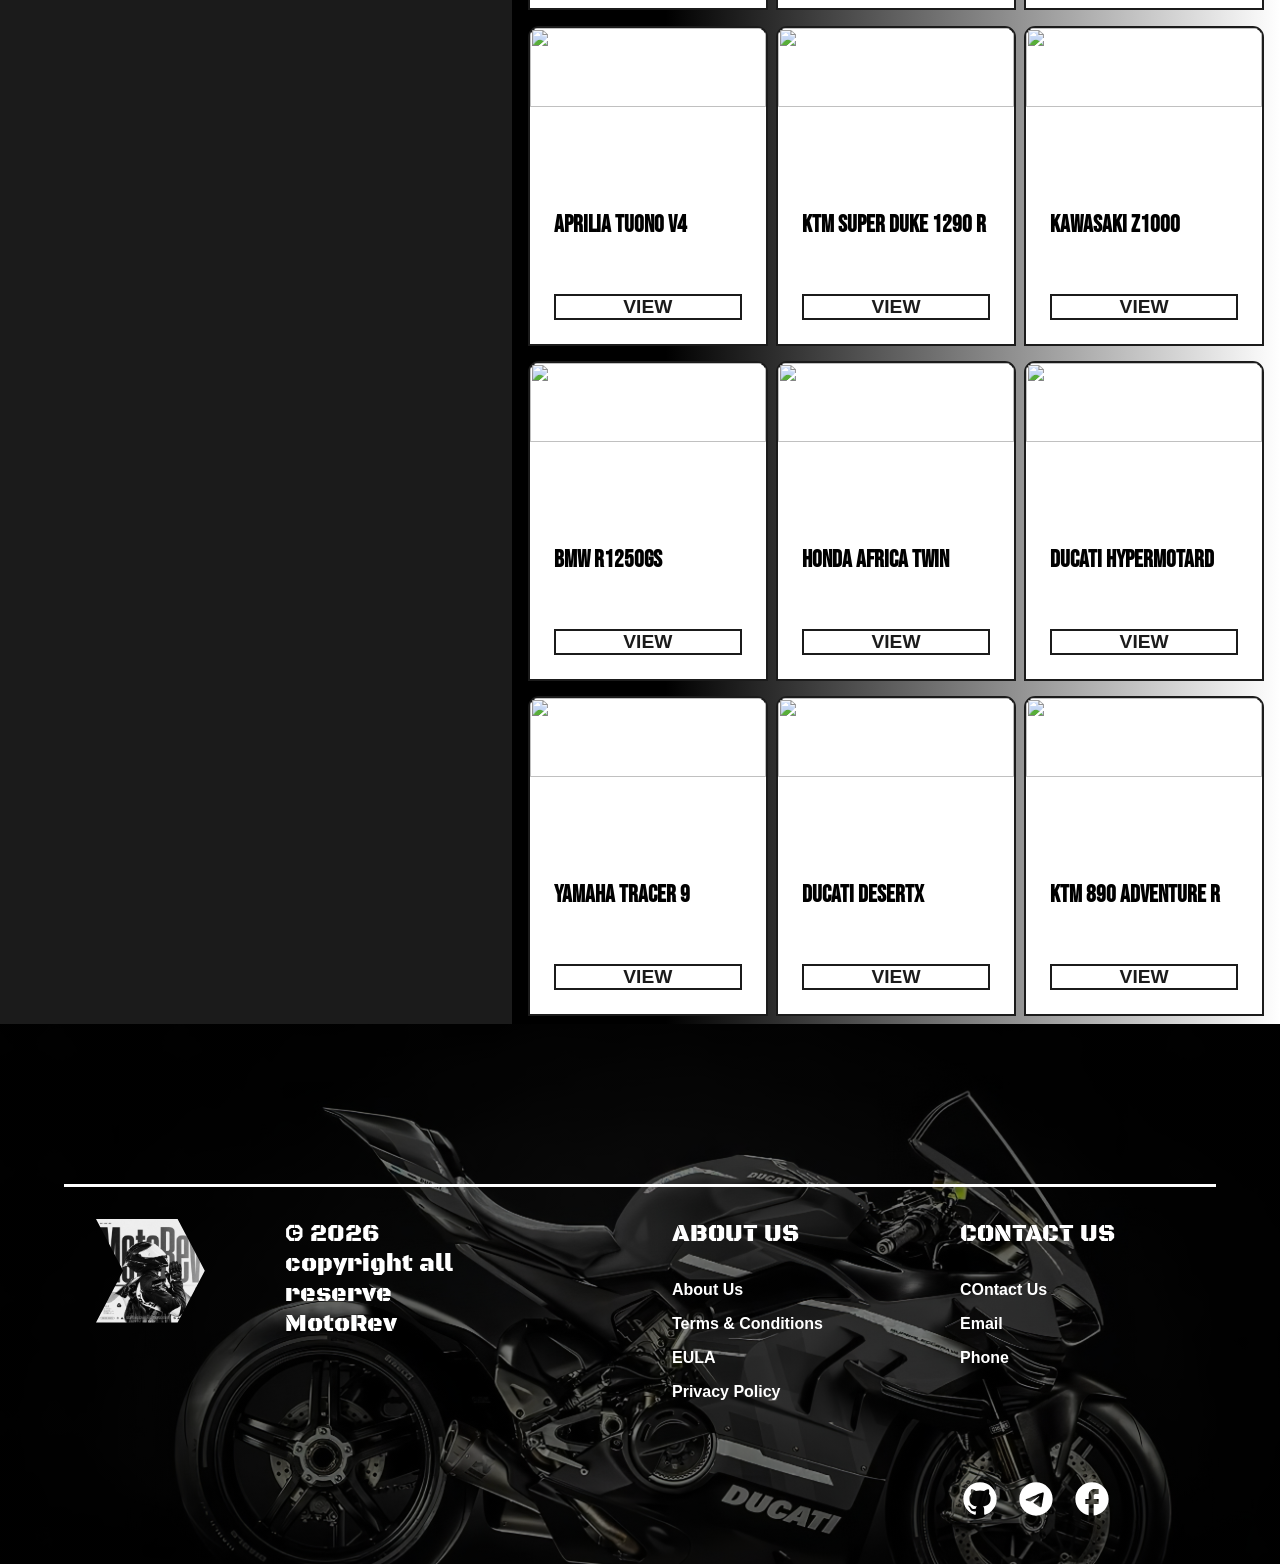
==== commit a5b85d86: "Create about page with full responsive" ====
--- a/gallery.html
+++ b/gallery.html
@@ -42,8 +42,8 @@
 					<ul class="nav-links" id="nav-links">
 						<li><a href="index.html">Home</a></li>
 						<li><a href="gallery.html">Gallery</a></li>
-						<li><a href="">Contact</a></li>
-						<li><a href="">About</a></li>
+						<li><a href="contact.html">Contact</a></li>
+						<li><a href="about.html">About</a></li>
 					</ul>
 				</div>
 			</div>
@@ -147,7 +147,7 @@
 				<div class="center-side-footer-container">
 					<h1>ABOUT US</h1>
 					<ul>
-						<li>About Us</li>
+						<li><a href="about.html" style="color: white; text-decoration: none;">About Us</a></li>
 						<li>Terms & Conditions</li>
 						<li>EULA</li>
 						<li>Privacy Policy</li>
@@ -157,7 +157,7 @@
 				<div class="center-side-footer-container">
 					<h1>CONTACT US</h1>
 					<ul>
-						<li>Contact Us</li>
+						<li><a href="contact.html" style="color: white; text-decoration: none;">COntact Us</a></li>
 						<li>Email</li>
 						<li>Phone</li>
 					</ul>
